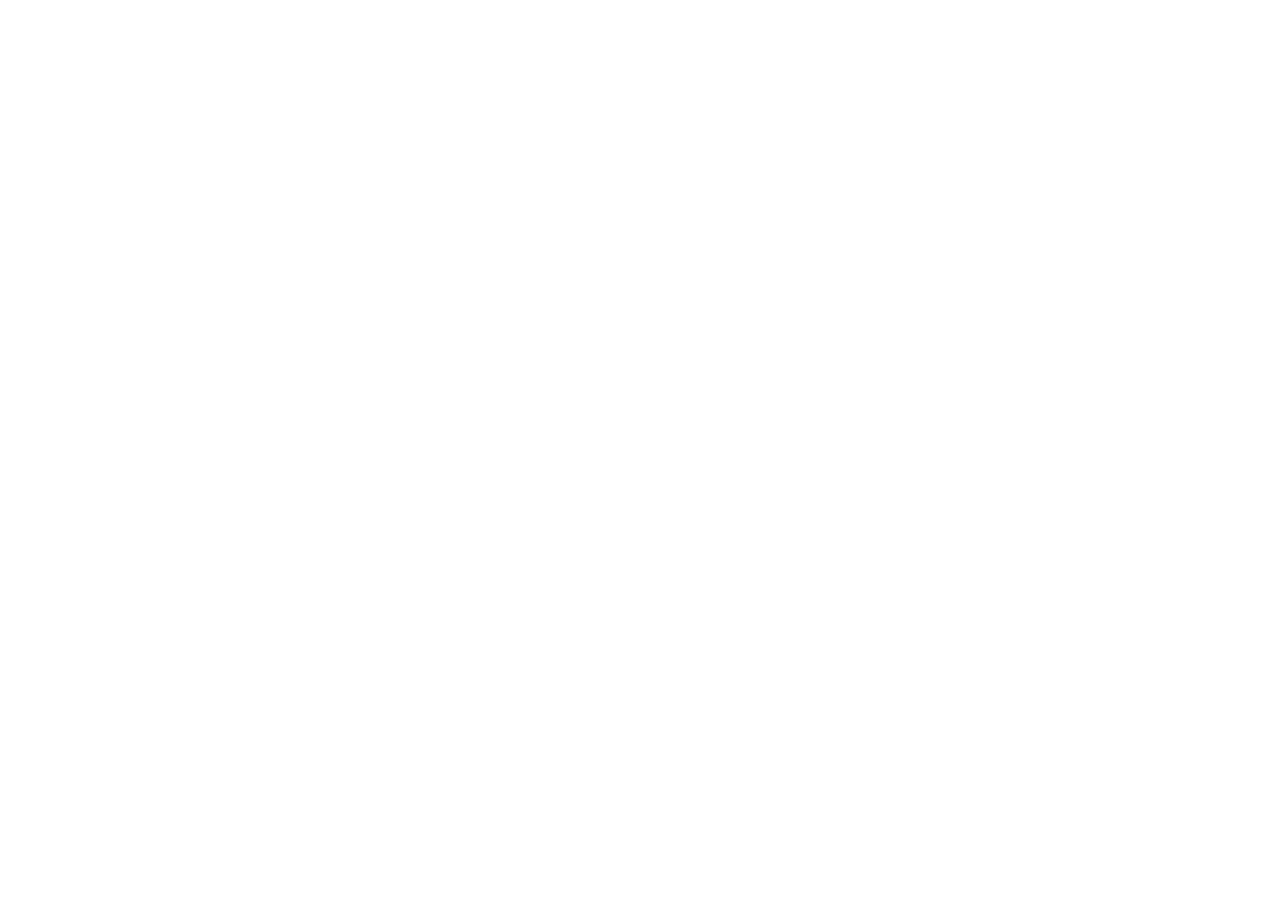
==== login.html @ 21c4ca24 "init project" ====
<!DOCTYPE html>
<html lang="en">

<head>
    <meta charset="UTF-8">
    <meta name="viewport" content="width=device-width, initial-scale=1.0">
    <title>Document</title>
</head>

<body>

</body>

</html>
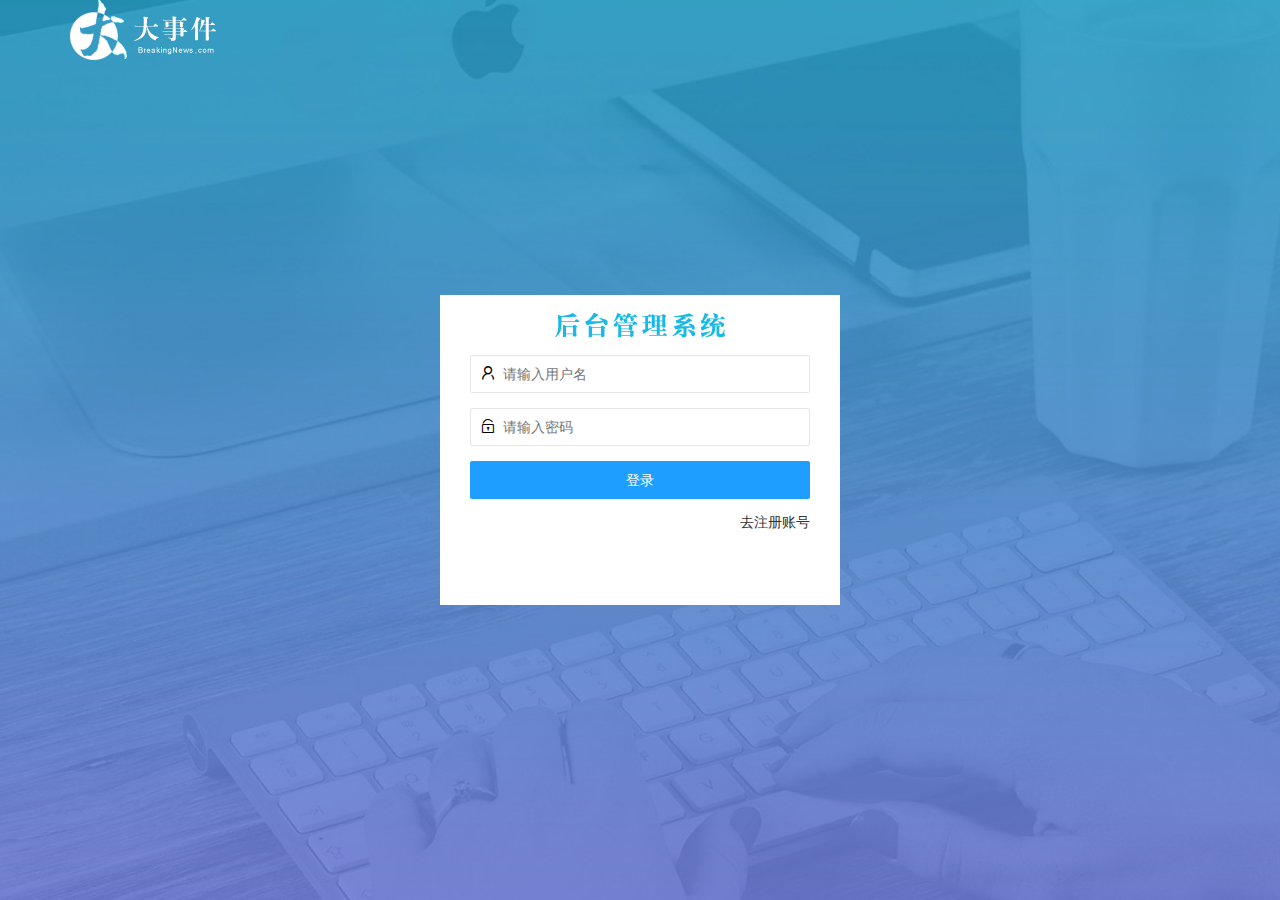
==== commit 200d7639: "提交了login" ====
--- a/login.html
+++ b/login.html
@@ -4,11 +4,120 @@
 <head>
     <meta charset="UTF-8">
     <meta name="viewport" content="width=device-width, initial-scale=1.0">
-    <title>Document</title>
+    <title>Y_大事件_登录/注册</title>
+    <!-- 引入LayUi样式 -->
+    <link rel="stylesheet" href="/assets/lib/layui/css/layui.css">
+    <!-- 引入自己的样式表 -->
+    <link rel="stylesheet" href="/assets/css/login.css" />
 </head>
 
 <body>
+    <!-- 头部的logo区域 -->
+    <div class="layui-main">
+        <img src="/assets/images/logo.png" alt="">
+    </div>
+    <!-- 登录注册区域 -->
+    <div class="loginAndRegBox">
+        <div class="title_box"></div>
+        <!-- 登录的div -->
+        <div class="login_box">
+            <!-- 登录的表单 -->
+            <form class="layui-form" id="form_login">
 
+                <!-- 用户名 -->
+
+                <div class="layui-form-item">
+                    <i class="layui-icon layui-icon-username"></i>
+                    <input type="text" name="username" required lay-verify="required" placeholder="请输入用户名"
+                        autocomplete="off" class="layui-input">
+                </div>
+
+                <!-- 密码 -->
+
+                <div class="layui-form-item">
+                    <i class="layui-icon layui-icon-password"></i>
+                    <input type="password" name="password" required lay-verify="required|pwd" placeholder="请输入密码"
+                        autocomplete="off" class="layui-input">
+                </div>
+
+                <!-- 登录按钮 -->
+
+                <div class="layui-form-item">
+                    <!-- 注意:表单提交按钮和普通按钮的区别,就是 lay-submit 属性 -->
+                    <button class="layui-btn layui-btn-fluid layui-btn-normal" lay-submit>登录</button>
+                </div>
+
+                <!-- 去注册 -->
+
+                <div class="layui-form-item links">
+                    <a href="javascript:;" id="link_reg">去注册账号</a>
+                </div>
+            </form>
+        </div>
+
+        <!-- 注册的div -->
+
+        <div class="reg_box">
+
+            <!-- 注册的表单 -->
+
+            <form class="layui-form" id="form_reg">
+
+                <!-- 用户名 -->
+
+                <div class="layui-form-item">
+                    <i class="layui-icon layui-icon-username"></i>
+                    <input type="text" name="username" required lay-verify="required" placeholder="请输入用户名"
+                        autocomplete="off" class="layui-input">
+                </div>
+
+                <!-- 密码 -->
+
+                <div class="layui-form-item">
+                    <i class="layui-icon layui-icon-password"></i>
+                    <input type="password" name="password" required lay-verify="required|pwd" placeholder="请输入密码"
+                        autocomplete="off" class="layui-input">
+                </div>
+
+                <!-- 密码确认 -->
+
+                <div class="layui-form-item">
+                    <i class="layui-icon layui-icon-password"></i>
+                    <input type="password" name="repassword" required lay-verify="required|pwd|repwd"
+                        placeholder="请输入确认密码" autocomplete="off" class="layui-input">
+                </div>
+
+                <!-- 登录按钮 -->
+
+                <div class="layui-form-item">
+                    <!-- 注意:表单提交按钮和普通按钮的区别,就是 lay-submit 属性 -->
+                    <button class="layui-btn layui-btn-fluid layui-btn-normal" lay-submit>注册</button>
+                </div>
+
+                <!-- 去注册 -->
+
+                <div class="layui-form-item links">
+                    <a href="javascript:;" id="link_login">去登录</a>
+                </div>
+            </form>
+        </div>
+    </div>
+
+    <!-- 导入LayUi 的JS文件 -->
+
+    <script src="/assets/lib/layui/layui.all.js"></script>
+
+    <!-- 导入JQuery -->
+
+    <script src="/assets/lib/jquery.js"></script>
+
+    <!-- 导入自己封装的baseAPI.js -->
+
+    <script src="/assets/js/baseAPI.js"></script>
+
+    <!-- 导入自己的js脚本 -->
+
+    <script src="/assets/js/login.js"></script>
 </body>
 
 </html>--- a/assets/lib/layui/css/layui.css
+++ b/assets/lib/layui/css/layui.css
@@ -0,0 +1,2 @@
+/** layui-v2.5.5 MIT License By https://www.layui.com */
+ .layui-inline,img{display:inline-block;vertical-align:middle}h1,h2,h3,h4,h5,h6{font-weight:400}.layui-edge,.layui-header,.layui-inline,.layui-main{position:relative}.layui-body,.layui-edge,.layui-elip{overflow:hidden}.layui-btn,.layui-edge,.layui-inline,img{vertical-align:middle}.layui-btn,.layui-disabled,.layui-icon,.layui-unselect{-moz-user-select:none;-webkit-user-select:none;-ms-user-select:none}.layui-elip,.layui-form-checkbox span,.layui-form-pane .layui-form-label{text-overflow:ellipsis;white-space:nowrap}.layui-breadcrumb,.layui-tree-btnGroup{visibility:hidden}blockquote,body,button,dd,div,dl,dt,form,h1,h2,h3,h4,h5,h6,input,li,ol,p,pre,td,textarea,th,ul{margin:0;padding:0;-webkit-tap-highlight-color:rgba(0,0,0,0)}a:active,a:hover{outline:0}img{border:none}li{list-style:none}table{border-collapse:collapse;border-spacing:0}h4,h5,h6{font-size:100%}button,input,optgroup,option,select,textarea{font-family:inherit;font-size:inherit;font-style:inherit;font-weight:inherit;outline:0}pre{white-space:pre-wrap;white-space:-moz-pre-wrap;white-space:-pre-wrap;white-space:-o-pre-wrap;word-wrap:break-word}body{line-height:24px;font:14px Helvetica Neue,Helvetica,PingFang SC,Tahoma,Arial,sans-serif}hr{height:1px;margin:10px 0;border:0;clear:both}a{color:#333;text-decoration:none}a:hover{color:#777}a cite{font-style:normal;*cursor:pointer}.layui-border-box,.layui-border-box *{box-sizing:border-box}.layui-box,.layui-box *{box-sizing:content-box}.layui-clear{clear:both;*zoom:1}.layui-clear:after{content:'\20';clear:both;*zoom:1;display:block;height:0}.layui-inline{*display:inline;*zoom:1}.layui-edge{display:inline-block;width:0;height:0;border-width:6px;border-style:dashed;border-color:transparent}.layui-edge-top{top:-4px;border-bottom-color:#999;border-bottom-style:solid}.layui-edge-right{border-left-color:#999;border-left-style:solid}.layui-edge-bottom{top:2px;border-top-color:#999;border-top-style:solid}.layui-edge-left{border-right-color:#999;border-right-style:solid}.layui-disabled,.layui-disabled:hover{color:#d2d2d2!important;cursor:not-allowed!important}.layui-circle{border-radius:100%}.layui-show{display:block!important}.layui-hide{display:none!important}@font-face{font-family:layui-icon;src:url(../font/iconfont.eot?v=250);src:url(../font/iconfont.eot?v=250#iefix) format('embedded-opentype'),url(../font/iconfont.woff2?v=250) format('woff2'),url(../font/iconfont.woff?v=250) format('woff'),url(../font/iconfont.ttf?v=250) format('truetype'),url(../font/iconfont.svg?v=250#layui-icon) format('svg')}.layui-icon{font-family:layui-icon!important;font-size:16px;font-style:normal;-webkit-font-smoothing:antialiased;-moz-osx-font-smoothing:grayscale}.layui-icon-reply-fill:before{content:"\e611"}.layui-icon-set-fill:before{content:"\e614"}.layui-icon-menu-fill:before{content:"\e60f"}.layui-icon-search:before{content:"\e615"}.layui-icon-share:before{content:"\e641"}.layui-icon-set-sm:before{content:"\e620"}.layui-icon-engine:before{content:"\e628"}.layui-icon-close:before{content:"\1006"}.layui-icon-close-fill:before{content:"\1007"}.layui-icon-chart-screen:before{content:"\e629"}.layui-icon-star:before{content:"\e600"}.layui-icon-circle-dot:before{content:"\e617"}.layui-icon-chat:before{content:"\e606"}.layui-icon-release:before{content:"\e609"}.layui-icon-list:before{content:"\e60a"}.layui-icon-chart:before{content:"\e62c"}.layui-icon-ok-circle:before{content:"\1005"}.layui-icon-layim-theme:before{content:"\e61b"}.layui-icon-table:before{content:"\e62d"}.layui-icon-right:before{content:"\e602"}.layui-icon-left:before{content:"\e603"}.layui-icon-cart-simple:before{content:"\e698"}.layui-icon-face-cry:before{content:"\e69c"}.layui-icon-face-smile:before{content:"\e6af"}.layui-icon-survey:before{content:"\e6b2"}.layui-icon-tree:before{content:"\e62e"}.layui-icon-upload-circle:before{content:"\e62f"}.layui-icon-add-circle:before{content:"\e61f"}.layui-icon-download-circle:before{content:"\e601"}.layui-icon-templeate-1:before{content:"\e630"}.layui-icon-util:before{content:"\e631"}.layui-icon-face-surprised:before{content:"\e664"}.layui-icon-edit:before{content:"\e642"}.layui-icon-speaker:before{content:"\e645"}.layui-icon-down:before{content:"\e61a"}.layui-icon-file:before{content:"\e621"}.layui-icon-layouts:before{content:"\e632"}.layui-icon-rate-half:before{content:"\e6c9"}.layui-icon-add-circle-fine:before{content:"\e608"}.layui-icon-prev-circle:before{content:"\e633"}.layui-icon-read:before{content:"\e705"}.layui-icon-404:before{content:"\e61c"}.layui-icon-carousel:before{content:"\e634"}.layui-icon-help:before{content:"\e607"}.layui-icon-code-circle:before{content:"\e635"}.layui-icon-water:before{content:"\e636"}.layui-icon-username:before{content:"\e66f"}.layui-icon-find-fill:before{content:"\e670"}.layui-icon-about:before{content:"\e60b"}.layui-icon-location:before{content:"\e715"}.layui-icon-up:before{content:"\e619"}.layui-icon-pause:before{content:"\e651"}.layui-icon-date:before{content:"\e637"}.layui-icon-layim-uploadfile:before{content:"\e61d"}.layui-icon-delete:before{content:"\e640"}.layui-icon-play:before{content:"\e652"}.layui-icon-top:before{content:"\e604"}.layui-icon-friends:before{content:"\e612"}.layui-icon-refresh-3:before{content:"\e9aa"}.layui-icon-ok:before{content:"\e605"}.layui-icon-layer:before{content:"\e638"}.layui-icon-face-smile-fine:before{content:"\e60c"}.layui-icon-dollar:before{content:"\e659"}.layui-icon-group:before{content:"\e613"}.layui-icon-layim-download:before{content:"\e61e"}.layui-icon-picture-fine:before{content:"\e60d"}.layui-icon-link:before{content:"\e64c"}.layui-icon-diamond:before{content:"\e735"}.layui-icon-log:before{content:"\e60e"}.layui-icon-rate-solid:before{content:"\e67a"}.layui-icon-fonts-del:before{content:"\e64f"}.layui-icon-unlink:before{content:"\e64d"}.layui-icon-fonts-clear:before{content:"\e639"}.layui-icon-triangle-r:before{content:"\e623"}.layui-icon-circle:before{content:"\e63f"}.layui-icon-radio:before{content:"\e643"}.layui-icon-align-center:before{content:"\e647"}.layui-icon-align-right:before{content:"\e648"}.layui-icon-align-left:before{content:"\e649"}.layui-icon-loading-1:before{content:"\e63e"}.layui-icon-return:before{content:"\e65c"}.layui-icon-fonts-strong:before{content:"\e62b"}.layui-icon-upload:before{content:"\e67c"}.layui-icon-dialogue:before{content:"\e63a"}.layui-icon-video:before{content:"\e6ed"}.layui-icon-headset:before{content:"\e6fc"}.layui-icon-cellphone-fine:before{content:"\e63b"}.layui-icon-add-1:before{content:"\e654"}.layui-icon-face-smile-b:before{content:"\e650"}.layui-icon-fonts-html:before{content:"\e64b"}.layui-icon-form:before{content:"\e63c"}.layui-icon-cart:before{content:"\e657"}.layui-icon-camera-fill:before{content:"\e65d"}.layui-icon-tabs:before{content:"\e62a"}.layui-icon-fonts-code:before{content:"\e64e"}.layui-icon-fire:before{content:"\e756"}.layui-icon-set:before{content:"\e716"}.layui-icon-fonts-u:before{content:"\e646"}.layui-icon-triangle-d:before{content:"\e625"}.layui-icon-tips:before{content:"\e702"}.layui-icon-picture:before{content:"\e64a"}.layui-icon-more-vertical:before{content:"\e671"}.layui-icon-flag:before{content:"\e66c"}.layui-icon-loading:before{content:"\e63d"}.layui-icon-fonts-i:before{content:"\e644"}.layui-icon-refresh-1:before{content:"\e666"}.layui-icon-rmb:before{content:"\e65e"}.layui-icon-home:before{content:"\e68e"}.layui-icon-user:before{content:"\e770"}.layui-icon-notice:before{content:"\e667"}.layui-icon-login-weibo:before{content:"\e675"}.layui-icon-voice:before{content:"\e688"}.layui-icon-upload-drag:before{content:"\e681"}.layui-icon-login-qq:before{content:"\e676"}.layui-icon-snowflake:before{content:"\e6b1"}.layui-icon-file-b:before{content:"\e655"}.layui-icon-template:before{content:"\e663"}.layui-icon-auz:before{content:"\e672"}.layui-icon-console:before{content:"\e665"}.layui-icon-app:before{content:"\e653"}.layui-icon-prev:before{content:"\e65a"}.layui-icon-website:before{content:"\e7ae"}.layui-icon-next:before{content:"\e65b"}.layui-icon-component:before{content:"\e857"}.layui-icon-more:before{content:"\e65f"}.layui-icon-login-wechat:before{content:"\e677"}.layui-icon-shrink-right:before{content:"\e668"}.layui-icon-spread-left:before{content:"\e66b"}.layui-icon-camera:before{content:"\e660"}.layui-icon-note:before{content:"\e66e"}.layui-icon-refresh:before{content:"\e669"}.layui-icon-female:before{content:"\e661"}.layui-icon-male:before{content:"\e662"}.layui-icon-password:before{content:"\e673"}.layui-icon-senior:before{content:"\e674"}.layui-icon-theme:before{content:"\e66a"}.layui-icon-tread:before{content:"\e6c5"}.layui-icon-praise:before{content:"\e6c6"}.layui-icon-star-fill:before{content:"\e658"}.layui-icon-rate:before{content:"\e67b"}.layui-icon-template-1:before{content:"\e656"}.layui-icon-vercode:before{content:"\e679"}.layui-icon-cellphone:before{content:"\e678"}.layui-icon-screen-full:before{content:"\e622"}.layui-icon-screen-restore:before{content:"\e758"}.layui-icon-cols:before{content:"\e610"}.layui-icon-export:before{content:"\e67d"}.layui-icon-print:before{content:"\e66d"}.layui-icon-slider:before{content:"\e714"}.layui-icon-addition:before{content:"\e624"}.layui-icon-subtraction:before{content:"\e67e"}.layui-icon-service:before{content:"\e626"}.layui-icon-transfer:before{content:"\e691"}.layui-main{width:1140px;margin:0 auto}.layui-header{z-index:1000;height:60px}.layui-header a:hover{transition:all .5s;-webkit-transition:all .5s}.layui-side{position:fixed;left:0;top:0;bottom:0;z-index:999;width:200px;overflow-x:hidden}.layui-side-scroll{position:relative;width:220px;height:100%;overflow-x:hidden}.layui-body{position:absolute;left:200px;right:0;top:0;bottom:0;z-index:998;width:auto;overflow-y:auto;box-sizing:border-box}.layui-layout-body{overflow:hidden}.layui-layout-admin .layui-header{background-color:#23262E}.layui-layout-admin .layui-side{top:60px;width:200px;overflow-x:hidden}.layui-layout-admin .layui-body{position:fixed;top:60px;bottom:44px}.layui-layout-admin .layui-main{width:auto;margin:0 15px}.layui-layout-admin .layui-footer{position:fixed;left:200px;right:0;bottom:0;height:44px;line-height:44px;padding:0 15px;background-color:#eee}.layui-layout-admin .layui-logo{position:absolute;left:0;top:0;width:200px;height:100%;line-height:60px;text-align:center;color:#009688;font-size:16px}.layui-layout-admin .layui-header .layui-nav{background:0 0}.layui-layout-left{position:absolute!important;left:200px;top:0}.layui-layout-right{position:absolute!important;right:0;top:0}.layui-container{position:relative;margin:0 auto;padding:0 15px;box-sizing:border-box}.layui-fluid{position:relative;margin:0 auto;padding:0 15px}.layui-row:after,.layui-row:before{content:'';display:block;clear:both}.layui-col-lg1,.layui-col-lg10,.layui-col-lg11,.layui-col-lg12,.layui-col-lg2,.layui-col-lg3,.layui-col-lg4,.layui-col-lg5,.layui-col-lg6,.layui-col-lg7,.layui-col-lg8,.layui-col-lg9,.layui-col-md1,.layui-col-md10,.layui-col-md11,.layui-col-md12,.layui-col-md2,.layui-col-md3,.layui-col-md4,.layui-col-md5,.layui-col-md6,.layui-col-md7,.layui-col-md8,.layui-col-md9,.layui-col-sm1,.layui-col-sm10,.layui-col-sm11,.layui-col-sm12,.layui-col-sm2,.layui-col-sm3,.layui-col-sm4,.layui-col-sm5,.layui-col-sm6,.layui-col-sm7,.layui-col-sm8,.layui-col-sm9,.layui-col-xs1,.layui-col-xs10,.layui-col-xs11,.layui-col-xs12,.layui-col-xs2,.layui-col-xs3,.layui-col-xs4,.layui-col-xs5,.layui-col-xs6,.layui-col-xs7,.layui-col-xs8,.layui-col-xs9{position:relative;display:block;box-sizing:border-box}.layui-col-xs1,.layui-col-xs10,.layui-col-xs11,.layui-col-xs12,.layui-col-xs2,.layui-col-xs3,.layui-col-xs4,.layui-col-xs5,.layui-col-xs6,.layui-col-xs7,.layui-col-xs8,.layui-col-xs9{float:left}.layui-col-xs1{width:8.33333333%}.layui-col-xs2{width:16.66666667%}.layui-col-xs3{width:25%}.layui-col-xs4{width:33.33333333%}.layui-col-xs5{width:41.66666667%}.layui-col-xs6{width:50%}.layui-col-xs7{width:58.33333333%}.layui-col-xs8{width:66.66666667%}.layui-col-xs9{width:75%}.layui-col-xs10{width:83.33333333%}.layui-col-xs11{width:91.66666667%}.layui-col-xs12{width:100%}.layui-col-xs-offset1{margin-left:8.33333333%}.layui-col-xs-offset2{margin-left:16.66666667%}.layui-col-xs-offset3{margin-left:25%}.layui-col-xs-offset4{margin-left:33.33333333%}.layui-col-xs-offset5{margin-left:41.66666667%}.layui-col-xs-offset6{margin-left:50%}.layui-col-xs-offset7{margin-left:58.33333333%}.layui-col-xs-offset8{margin-left:66.66666667%}.layui-col-xs-offset9{margin-left:75%}.layui-col-xs-offset10{margin-left:83.33333333%}.layui-col-xs-offset11{margin-left:91.66666667%}.layui-col-xs-offset12{margin-left:100%}@media screen and (max-width:768px){.layui-hide-xs{display:none!important}.layui-show-xs-block{display:block!important}.layui-show-xs-inline{display:inline!important}.layui-show-xs-inline-block{display:inline-block!important}}@media screen and (min-width:768px){.layui-container{width:750px}.layui-hide-sm{display:none!important}.layui-show-sm-block{display:block!important}.layui-show-sm-inline{display:inline!important}.layui-show-sm-inline-block{display:inline-block!important}.layui-col-sm1,.layui-col-sm10,.layui-col-sm11,.layui-col-sm12,.layui-col-sm2,.layui-col-sm3,.layui-col-sm4,.layui-col-sm5,.layui-col-sm6,.layui-col-sm7,.layui-col-sm8,.layui-col-sm9{float:left}.layui-col-sm1{width:8.33333333%}.layui-col-sm2{width:16.66666667%}.layui-col-sm3{width:25%}.layui-col-sm4{width:33.33333333%}.layui-col-sm5{width:41.66666667%}.layui-col-sm6{width:50%}.layui-col-sm7{width:58.33333333%}.layui-col-sm8{width:66.66666667%}.layui-col-sm9{width:75%}.layui-col-sm10{width:83.33333333%}.layui-col-sm11{width:91.66666667%}.layui-col-sm12{width:100%}.layui-col-sm-offset1{margin-left:8.33333333%}.layui-col-sm-offset2{margin-left:16.66666667%}.layui-col-sm-offset3{margin-left:25%}.layui-col-sm-offset4{margin-left:33.33333333%}.layui-col-sm-offset5{margin-left:41.66666667%}.layui-col-sm-offset6{margin-left:50%}.layui-col-sm-offset7{margin-left:58.33333333%}.layui-col-sm-offset8{margin-left:66.66666667%}.layui-col-sm-offset9{margin-left:75%}.layui-col-sm-offset10{margin-left:83.33333333%}.layui-col-sm-offset11{margin-left:91.66666667%}.layui-col-sm-offset12{margin-left:100%}}@media screen and (min-width:992px){.layui-container{width:970px}.layui-hide-md{display:none!important}.layui-show-md-block{display:block!important}.layui-show-md-inline{display:inline!important}.layui-show-md-inline-block{display:inline-block!important}.layui-col-md1,.layui-col-md10,.layui-col-md11,.layui-col-md12,.layui-col-md2,.layui-col-md3,.layui-col-md4,.layui-col-md5,.layui-col-md6,.layui-col-md7,.layui-col-md8,.layui-col-md9{float:left}.layui-col-md1{width:8.33333333%}.layui-col-md2{width:16.66666667%}.layui-col-md3{width:25%}.layui-col-md4{width:33.33333333%}.layui-col-md5{width:41.66666667%}.layui-col-md6{width:50%}.layui-col-md7{width:58.33333333%}.layui-col-md8{width:66.66666667%}.layui-col-md9{width:75%}.layui-col-md10{width:83.33333333%}.layui-col-md11{width:91.66666667%}.layui-col-md12{width:100%}.layui-col-md-offset1{margin-left:8.33333333%}.layui-col-md-offset2{margin-left:16.66666667%}.layui-col-md-offset3{margin-left:25%}.layui-col-md-offset4{margin-left:33.33333333%}.layui-col-md-offset5{margin-left:41.66666667%}.layui-col-md-offset6{margin-left:50%}.layui-col-md-offset7{margin-left:58.33333333%}.layui-col-md-offset8{margin-left:66.66666667%}.layui-col-md-offset9{margin-left:75%}.layui-col-md-offset10{margin-left:83.33333333%}.layui-col-md-offset11{margin-left:91.66666667%}.layui-col-md-offset12{margin-left:100%}}@media screen and (min-width:1200px){.layui-container{width:1170px}.layui-hide-lg{display:none!important}.layui-show-lg-block{display:block!important}.layui-show-lg-inline{display:inline!important}.layui-show-lg-inline-block{display:inline-block!important}.layui-col-lg1,.layui-col-lg10,.layui-col-lg11,.layui-col-lg12,.layui-col-lg2,.layui-col-lg3,.layui-col-lg4,.layui-col-lg5,.layui-col-lg6,.layui-col-lg7,.layui-col-lg8,.layui-col-lg9{float:left}.layui-col-lg1{width:8.33333333%}.layui-col-lg2{width:16.66666667%}.layui-col-lg3{width:25%}.layui-col-lg4{width:33.33333333%}.layui-col-lg5{width:41.66666667%}.layui-col-lg6{width:50%}.layui-col-lg7{width:58.33333333%}.layui-col-lg8{width:66.66666667%}.layui-col-lg9{width:75%}.layui-col-lg10{width:83.33333333%}.layui-col-lg11{width:91.66666667%}.layui-col-lg12{width:100%}.layui-col-lg-offset1{margin-left:8.33333333%}.layui-col-lg-offset2{margin-left:16.66666667%}.layui-col-lg-offset3{margin-left:25%}.layui-col-lg-offset4{margin-left:33.33333333%}.layui-col-lg-offset5{margin-left:41.66666667%}.layui-col-lg-offset6{margin-left:50%}.layui-col-lg-offset7{margin-left:58.33333333%}.layui-col-lg-offset8{margin-left:66.66666667%}.layui-col-lg-offset9{margin-left:75%}.layui-col-lg-offset10{margin-left:83.33333333%}.layui-col-lg-offset11{margin-left:91.66666667%}.layui-col-lg-offset12{margin-left:100%}}.layui-col-space1{margin:-.5px}.layui-col-space1>*{padding:.5px}.layui-col-space3{margin:-1.5px}.layui-col-space3>*{padding:1.5px}.layui-col-space5{margin:-2.5px}.layui-col-space5>*{padding:2.5px}.layui-col-space8{margin:-3.5px}.layui-col-space8>*{padding:3.5px}.layui-col-space10{margin:-5px}.layui-col-space10>*{padding:5px}.layui-col-space12{margin:-6px}.layui-col-space12>*{padding:6px}.layui-col-space15{margin:-7.5px}.layui-col-space15>*{padding:7.5px}.layui-col-space18{margin:-9px}.layui-col-space18>*{padding:9px}.layui-col-space20{margin:-10px}.layui-col-space20>*{padding:10px}.layui-col-space22{margin:-11px}.layui-col-space22>*{padding:11px}.layui-col-space25{margin:-12.5px}.layui-col-space25>*{padding:12.5px}.layui-col-space30{margin:-15px}.layui-col-space30>*{padding:15px}.layui-btn,.layui-input,.layui-select,.layui-textarea,.layui-upload-button{outline:0;-webkit-appearance:none;transition:all .3s;-webkit-transition:all .3s;box-sizing:border-box}.layui-elem-quote{margin-bottom:10px;padding:15px;line-height:22px;border-left:5px solid #009688;border-radius:0 2px 2px 0;background-color:#f2f2f2}.layui-quote-nm{border-style:solid;border-width:1px 1px 1px 5px;background:0 0}.layui-elem-field{margin-bottom:10px;padding:0;border-width:1px;border-style:solid}.layui-elem-field legend{margin-left:20px;padding:0 10px;font-size:20px;font-weight:300}.layui-field-title{margin:10px 0 20px;border-width:1px 0 0}.layui-field-box{padding:10px 15px}.layui-field-title .layui-field-box{padding:10px 0}.layui-progress{position:relative;height:6px;border-radius:20px;background-color:#e2e2e2}.layui-progress-bar{position:absolute;left:0;top:0;width:0;max-width:100%;height:6px;border-radius:20px;text-align:right;background-color:#5FB878;transition:all .3s;-webkit-transition:all .3s}.layui-progress-big,.layui-progress-big .layui-progress-bar{height:18px;line-height:18px}.layui-progress-text{position:relative;top:-20px;line-height:18px;font-size:12px;color:#666}.layui-progress-big .layui-progress-text{position:static;padding:0 10px;color:#fff}.layui-collapse{border-width:1px;border-style:solid;border-radius:2px}.layui-colla-content,.layui-colla-item{border-top-width:1px;border-top-style:solid}.layui-colla-item:first-child{border-top:none}.layui-colla-title{position:relative;height:42px;line-height:42px;padding:0 15px 0 35px;color:#333;background-color:#f2f2f2;cursor:pointer;font-size:14px;overflow:hidden}.layui-colla-content{display:none;padding:10px 15px;line-height:22px;color:#666}.layui-colla-icon{position:absolute;left:15px;top:0;font-size:14px}.layui-card{margin-bottom:15px;border-radius:2px;background-color:#fff;box-shadow:0 1px 2px 0 rgba(0,0,0,.05)}.layui-card:last-child{margin-bottom:0}.layui-card-header{position:relative;height:42px;line-height:42px;padding:0 15px;border-bottom:1px solid #f6f6f6;color:#333;border-radius:2px 2px 0 0;font-size:14px}.layui-bg-black,.layui-bg-blue,.layui-bg-cyan,.layui-bg-green,.layui-bg-orange,.layui-bg-red{color:#fff!important}.layui-card-body{position:relative;padding:10px 15px;line-height:24px}.layui-card-body[pad15]{padding:15px}.layui-card-body[pad20]{padding:20px}.layui-card-body .layui-table{margin:5px 0}.layui-card .layui-tab{margin:0}.layui-panel-window{position:relative;padding:15px;border-radius:0;border-top:5px solid #E6E6E6;background-color:#fff}.layui-auxiliar-moving{position:fixed;left:0;right:0;top:0;bottom:0;width:100%;height:100%;background:0 0;z-index:9999999999}.layui-form-label,.layui-form-mid,.layui-form-select,.layui-input-block,.layui-input-inline,.layui-textarea{position:relative}.layui-bg-red{background-color:#FF5722!important}.layui-bg-orange{background-color:#FFB800!important}.layui-bg-green{background-color:#009688!important}.layui-bg-cyan{background-color:#2F4056!important}.layui-bg-blue{background-color:#1E9FFF!important}.layui-bg-black{background-color:#393D49!important}.layui-bg-gray{background-color:#eee!important;color:#666!important}.layui-badge-rim,.layui-colla-content,.layui-colla-item,.layui-collapse,.layui-elem-field,.layui-form-pane .layui-form-item[pane],.layui-form-pane .layui-form-label,.layui-input,.layui-layedit,.layui-layedit-tool,.layui-quote-nm,.layui-select,.layui-tab-bar,.layui-tab-card,.layui-tab-title,.layui-tab-title .layui-this:after,.layui-textarea{border-color:#e6e6e6}.layui-timeline-item:before,hr{background-color:#e6e6e6}.layui-text{line-height:22px;font-size:14px;color:#666}.layui-text h1,.layui-text h2,.layui-text h3{font-weight:500;color:#333}.layui-text h1{font-size:30px}.layui-text h2{font-size:24px}.layui-text h3{font-size:18px}.layui-text a:not(.layui-btn){color:#01AAED}.layui-text a:not(.layui-btn):hover{text-decoration:underline}.layui-text ul{padding:5px 0 5px 15px}.layui-text ul li{margin-top:5px;list-style-type:disc}.layui-text em,.layui-word-aux{color:#999!important;padding:0 5px!important}.layui-btn{display:inline-block;height:38px;line-height:38px;padding:0 18px;background-color:#009688;color:#fff;white-space:nowrap;text-align:center;font-size:14px;border:none;border-radius:2px;cursor:pointer}.layui-btn:hover{opacity:.8;filter:alpha(opacity=80);color:#fff}.layui-btn:active{opacity:1;filter:alpha(opacity=100)}.layui-btn+.layui-btn{margin-left:10px}.layui-btn-container{font-size:0}.layui-btn-container .layui-btn{margin-right:10px;margin-bottom:10px}.layui-btn-container .layui-btn+.layui-btn{margin-left:0}.layui-table .layui-btn-container .layui-btn{margin-bottom:9px}.layui-btn-radius{border-radius:100px}.layui-btn .layui-icon{margin-right:3px;font-size:18px;vertical-align:bottom;vertical-align:middle\9}.layui-btn-primary{border:1px solid #C9C9C9;background-color:#fff;color:#555}.layui-btn-primary:hover{border-color:#009688;color:#333}.layui-btn-normal{background-color:#1E9FFF}.layui-btn-warm{background-color:#FFB800}.layui-btn-danger{background-color:#FF5722}.layui-btn-checked{background-color:#5FB878}.layui-btn-disabled,.layui-btn-disabled:active,.layui-btn-disabled:hover{border:1px solid #e6e6e6;background-color:#FBFBFB;color:#C9C9C9;cursor:not-allowed;opacity:1}.layui-btn-lg{height:44px;line-height:44px;padding:0 25px;font-size:16px}.layui-btn-sm{height:30px;line-height:30px;padding:0 10px;font-size:12px}.layui-btn-sm i{font-size:16px!important}.layui-btn-xs{height:22px;line-height:22px;padding:0 5px;font-size:12px}.layui-btn-xs i{font-size:14px!important}.layui-btn-group{display:inline-block;vertical-align:middle;font-size:0}.layui-btn-group .layui-btn{margin-left:0!important;margin-right:0!important;border-left:1px solid rgba(255,255,255,.5);border-radius:0}.layui-btn-group .layui-btn-primary{border-left:none}.layui-btn-group .layui-btn-primary:hover{border-color:#C9C9C9;color:#009688}.layui-btn-group .layui-btn:first-child{border-left:none;border-radius:2px 0 0 2px}.layui-btn-group .layui-btn-primary:first-child{border-left:1px solid #c9c9c9}.layui-btn-group .layui-btn:last-child{border-radius:0 2px 2px 0}.layui-btn-group .layui-btn+.layui-btn{margin-left:0}.layui-btn-group+.layui-btn-group{margin-left:10px}.layui-btn-fluid{width:100%}.layui-input,.layui-select,.layui-textarea{height:38px;line-height:1.3;line-height:38px\9;border-width:1px;border-style:solid;background-color:#fff;border-radius:2px}.layui-input::-webkit-input-placeholder,.layui-select::-webkit-input-placeholder,.layui-textarea::-webkit-input-placeholder{line-height:1.3}.layui-input,.layui-textarea{display:block;width:100%;padding-left:10px}.layui-input:hover,.layui-textarea:hover{border-color:#D2D2D2!important}.layui-input:focus,.layui-textarea:focus{border-color:#C9C9C9!important}.layui-textarea{min-height:100px;height:auto;line-height:20px;padding:6px 10px;resize:vertical}.layui-select{padding:0 10px}.layui-form input[type=checkbox],.layui-form input[type=radio],.layui-form select{display:none}.layui-form [lay-ignore]{display:initial}.layui-form-item{margin-bottom:15px;clear:both;*zoom:1}.layui-form-item:after{content:'\20';clear:both;*zoom:1;display:block;height:0}.layui-form-label{float:left;display:block;padding:9px 15px;width:80px;font-weight:400;line-height:20px;text-align:right}.layui-form-label-col{display:block;float:none;padding:9px 0;line-height:20px;text-align:left}.layui-form-item .layui-inline{margin-bottom:5px;margin-right:10px}.layui-input-block{margin-left:110px;min-height:36px}.layui-input-inline{display:inline-block;vertical-align:middle}.layui-form-item .layui-input-inline{float:left;width:190px;margin-right:10px}.layui-form-text .layui-input-inline{width:auto}.layui-form-mid{float:left;display:block;padding:9px 0!important;line-height:20px;margin-right:10px}.layui-form-danger+.layui-form-select .layui-input,.layui-form-danger:focus{border-color:#FF5722!important}.layui-form-select .layui-input{padding-right:30px;cursor:pointer}.layui-form-select .layui-edge{position:absolute;right:10px;top:50%;margin-top:-3px;cursor:pointer;border-width:6px;border-top-color:#c2c2c2;border-top-style:solid;transition:all .3s;-webkit-transition:all .3s}.layui-form-select dl{display:none;position:absolute;left:0;top:42px;padding:5px 0;z-index:899;min-width:100%;border:1px solid #d2d2d2;max-height:300px;overflow-y:auto;background-color:#fff;border-radius:2px;box-shadow:0 2px 4px rgba(0,0,0,.12);box-sizing:border-box}.layui-form-select dl dd,.layui-form-select dl dt{padding:0 10px;line-height:36px;white-space:nowrap;overflow:hidden;text-overflow:ellipsis}.layui-form-select dl dt{font-size:12px;color:#999}.layui-form-select dl dd{cursor:pointer}.layui-form-select dl dd:hover{background-color:#f2f2f2;-webkit-transition:.5s all;transition:.5s all}.layui-form-select .layui-select-group dd{padding-left:20px}.layui-form-select dl dd.layui-select-tips{padding-left:10px!important;color:#999}.layui-form-select dl dd.layui-this{background-color:#5FB878;color:#fff}.layui-form-checkbox,.layui-form-select dl dd.layui-disabled{background-color:#fff}.layui-form-selected dl{display:block}.layui-form-checkbox,.layui-form-checkbox *,.layui-form-switch{display:inline-block;vertical-align:middle}.layui-form-selected .layui-edge{margin-top:-9px;-webkit-transform:rotate(180deg);transform:rotate(180deg);margin-top:-3px\9}:root .layui-form-selected .layui-edge{margin-top:-9px\0/IE9}.layui-form-selectup dl{top:auto;bottom:42px}.layui-select-none{margin:5px 0;text-align:center;color:#999}.layui-select-disabled .layui-disabled{border-color:#eee!important}.layui-select-disabled .layui-edge{border-top-color:#d2d2d2}.layui-form-checkbox{position:relative;height:30px;line-height:30px;margin-right:10px;padding-right:30px;cursor:pointer;font-size:0;-webkit-transition:.1s linear;transition:.1s linear;box-sizing:border-box}.layui-form-checkbox span{padding:0 10px;height:100%;font-size:14px;border-radius:2px 0 0 2px;background-color:#d2d2d2;color:#fff;overflow:hidden}.layui-form-checkbox:hover span{background-color:#c2c2c2}.layui-form-checkbox i{position:absolute;right:0;top:0;width:30px;height:28px;border:1px solid #d2d2d2;border-left:none;border-radius:0 2px 2px 0;color:#fff;font-size:20px;text-align:center}.layui-form-checkbox:hover i{border-color:#c2c2c2;color:#c2c2c2}.layui-form-checked,.layui-form-checked:hover{border-color:#5FB878}.layui-form-checked span,.layui-form-checked:hover span{background-color:#5FB878}.layui-form-checked i,.layui-form-checked:hover i{color:#5FB878}.layui-form-item .layui-form-checkbox{margin-top:4px}.layui-form-checkbox[lay-skin=primary]{height:auto!important;line-height:normal!important;min-width:18px;min-height:18px;border:none!important;margin-right:0;padding-left:28px;padding-right:0;background:0 0}.layui-form-checkbox[lay-skin=primary] span{padding-left:0;padding-right:15px;line-height:18px;background:0 0;color:#666}.layui-form-checkbox[lay-skin=primary] i{right:auto;left:0;width:16px;height:16px;line-height:16px;border:1px solid #d2d2d2;font-size:12px;border-radius:2px;background-color:#fff;-webkit-transition:.1s linear;transition:.1s linear}.layui-form-checkbox[lay-skin=primary]:hover i{border-color:#5FB878;color:#fff}.layui-form-checked[lay-skin=primary] i{border-color:#5FB878!important;background-color:#5FB878;color:#fff}.layui-checkbox-disbaled[lay-skin=primary] span{background:0 0!important;color:#c2c2c2}.layui-checkbox-disbaled[lay-skin=primary]:hover i{border-color:#d2d2d2}.layui-form-item .layui-form-checkbox[lay-skin=primary]{margin-top:10px}.layui-form-switch{position:relative;height:22px;line-height:22px;min-width:35px;padding:0 5px;margin-top:8px;border:1px solid #d2d2d2;border-radius:20px;cursor:pointer;background-color:#fff;-webkit-transition:.1s linear;transition:.1s linear}.layui-form-switch i{position:absolute;left:5px;top:3px;width:16px;height:16px;border-radius:20px;background-color:#d2d2d2;-webkit-transition:.1s linear;transition:.1s linear}.layui-form-switch em{position:relative;top:0;width:25px;margin-left:21px;padding:0!important;text-align:center!important;color:#999!important;font-style:normal!important;font-size:12px}.layui-form-onswitch{border-color:#5FB878;background-color:#5FB878}.layui-checkbox-disbaled,.layui-checkbox-disbaled i{border-color:#e2e2e2!important}.layui-form-onswitch i{left:100%;margin-left:-21px;background-color:#fff}.layui-form-onswitch em{margin-left:5px;margin-right:21px;color:#fff!important}.layui-checkbox-disbaled span{background-color:#e2e2e2!important}.layui-checkbox-disbaled:hover i{color:#fff!important}[lay-radio]{display:none}.layui-form-radio,.layui-form-radio *{display:inline-block;vertical-align:middle}.layui-form-radio{line-height:28px;margin:6px 10px 0 0;padding-right:10px;cursor:pointer;font-size:0}.layui-form-radio *{font-size:14px}.layui-form-radio>i{margin-right:8px;font-size:22px;color:#c2c2c2}.layui-form-radio>i:hover,.layui-form-radioed>i{color:#5FB878}.layui-radio-disbaled>i{color:#e2e2e2!important}.layui-form-pane .layui-form-label{width:110px;padding:8px 15px;height:38px;line-height:20px;border-width:1px;border-style:solid;border-radius:2px 0 0 2px;text-align:center;background-color:#FBFBFB;overflow:hidden;box-sizing:border-box}.layui-form-pane .layui-input-inline{margin-left:-1px}.layui-form-pane .layui-input-block{margin-left:110px;left:-1px}.layui-form-pane .layui-input{border-radius:0 2px 2px 0}.layui-form-pane .layui-form-text .layui-form-label{float:none;width:100%;border-radius:2px;box-sizing:border-box;text-align:left}.layui-form-pane .layui-form-text .layui-input-inline{display:block;margin:0;top:-1px;clear:both}.layui-form-pane .layui-form-text .layui-input-block{margin:0;left:0;top:-1px}.layui-form-pane .layui-form-text .layui-textarea{min-height:100px;border-radius:0 0 2px 2px}.layui-form-pane .layui-form-checkbox{margin:4px 0 4px 10px}.layui-form-pane .layui-form-radio,.layui-form-pane .layui-form-switch{margin-top:6px;margin-left:10px}.layui-form-pane .layui-form-item[pane]{position:relative;border-width:1px;border-style:solid}.layui-form-pane .layui-form-item[pane] .layui-form-label{position:absolute;left:0;top:0;height:100%;border-width:0 1px 0 0}.layui-form-pane .layui-form-item[pane] .layui-input-inline{margin-left:110px}@media screen and (max-width:450px){.layui-form-item .layui-form-label{text-overflow:ellipsis;overflow:hidden;white-space:nowrap}.layui-form-item .layui-inline{display:block;margin-right:0;margin-bottom:20px;clear:both}.layui-form-item .layui-inline:after{content:'\20';clear:both;display:block;height:0}.layui-form-item .layui-input-inline{display:block;float:none;left:-3px;width:auto;margin:0 0 10px 112px}.layui-form-item .layui-input-inline+.layui-form-mid{margin-left:110px;top:-5px;padding:0}.layui-form-item .layui-form-checkbox{margin-right:5px;margin-bottom:5px}}.layui-layedit{border-width:1px;border-style:solid;border-radius:2px}.layui-layedit-tool{padding:3px 5px;border-bottom-width:1px;border-bottom-style:solid;font-size:0}.layedit-tool-fixed{position:fixed;top:0;border-top:1px solid #e2e2e2}.layui-layedit-tool .layedit-tool-mid,.layui-layedit-tool .layui-icon{display:inline-block;vertical-align:middle;text-align:center;font-size:14px}.layui-layedit-tool .layui-icon{position:relative;width:32px;height:30px;line-height:30px;margin:3px 5px;color:#777;cursor:pointer;border-radius:2px}.layui-layedit-tool .layui-icon:hover{color:#393D49}.layui-layedit-tool .layui-icon:active{color:#000}.layui-layedit-tool .layedit-tool-active{background-color:#e2e2e2;color:#000}.layui-layedit-tool .layui-disabled,.layui-layedit-tool .layui-disabled:hover{color:#d2d2d2;cursor:not-allowed}.layui-layedit-tool .layedit-tool-mid{width:1px;height:18px;margin:0 10px;background-color:#d2d2d2}.layedit-tool-html{width:50px!important;font-size:30px!important}.layedit-tool-b,.layedit-tool-code,.layedit-tool-help{font-size:16px!important}.layedit-tool-d,.layedit-tool-face,.layedit-tool-image,.layedit-tool-unlink{font-size:18px!important}.layedit-tool-image input{position:absolute;font-size:0;left:0;top:0;width:100%;height:100%;opacity:.01;filter:Alpha(opacity=1);cursor:pointer}.layui-layedit-iframe iframe{display:block;width:100%}#LAY_layedit_code{overflow:hidden}.layui-laypage{display:inline-block;*display:inline;*zoom:1;vertical-align:middle;margin:10px 0;font-size:0}.layui-laypage>a:first-child,.layui-laypage>a:first-child em{border-radius:2px 0 0 2px}.layui-laypage>a:last-child,.layui-laypage>a:last-child em{border-radius:0 2px 2px 0}.layui-laypage>:first-child{margin-left:0!important}.layui-laypage>:last-child{margin-right:0!important}.layui-laypage a,.layui-laypage button,.layui-laypage input,.layui-laypage select,.layui-laypage span{border:1px solid #e2e2e2}.layui-laypage a,.layui-laypage span{display:inline-block;*display:inline;*zoom:1;vertical-align:middle;padding:0 15px;height:28px;line-height:28px;margin:0 -1px 5px 0;background-color:#fff;color:#333;font-size:12px}.layui-flow-more a *,.layui-laypage input,.layui-table-view select[lay-ignore]{display:inline-block}.layui-laypage a:hover{color:#009688}.layui-laypage em{font-style:normal}.layui-laypage .layui-laypage-spr{color:#999;font-weight:700}.layui-laypage a{text-decoration:none}.layui-laypage .layui-laypage-curr{position:relative}.layui-laypage .layui-laypage-curr em{position:relative;color:#fff}.layui-laypage .layui-laypage-curr .layui-laypage-em{position:absolute;left:-1px;top:-1px;padding:1px;width:100%;height:100%;background-color:#009688}.layui-laypage-em{border-radius:2px}.layui-laypage-next em,.layui-laypage-prev em{font-family:Sim sun;font-size:16px}.layui-laypage .layui-laypage-count,.layui-laypage .layui-laypage-limits,.layui-laypage .layui-laypage-refresh,.layui-laypage .layui-laypage-skip{margin-left:10px;margin-right:10px;padding:0;border:none}.layui-laypage .layui-laypage-limits,.layui-laypage .layui-laypage-refresh{vertical-align:top}.layui-laypage .layui-laypage-refresh i{font-size:18px;cursor:pointer}.layui-laypage select{height:22px;padding:3px;border-radius:2px;cursor:pointer}.layui-laypage .layui-laypage-skip{height:30px;line-height:30px;color:#999}.layui-laypage button,.layui-laypage input{height:30px;line-height:30px;border-radius:2px;vertical-align:top;background-color:#fff;box-sizing:border-box}.layui-laypage input{width:40px;margin:0 10px;padding:0 3px;text-align:center}.layui-laypage input:focus,.layui-laypage select:focus{border-color:#009688!important}.layui-laypage button{margin-left:10px;padding:0 10px;cursor:pointer}.layui-table,.layui-table-view{margin:10px 0}.layui-flow-more{margin:10px 0;text-align:center;color:#999;font-size:14px}.layui-flow-more a{height:32px;line-height:32px}.layui-flow-more a *{vertical-align:top}.layui-flow-more a cite{padding:0 20px;border-radius:3px;background-color:#eee;color:#333;font-style:normal}.layui-flow-more a cite:hover{opacity:.8}.layui-flow-more a i{font-size:30px;color:#737383}.layui-table{width:100%;background-color:#fff;color:#666}.layui-table tr{transition:all .3s;-webkit-transition:all .3s}.layui-table th{text-align:left;font-weight:400}.layui-table tbody tr:hover,.layui-table thead tr,.layui-table-click,.layui-table-header,.layui-table-hover,.layui-table-mend,.layui-table-patch,.layui-table-tool,.layui-table-total,.layui-table-total tr,.layui-table[lay-even] tr:nth-child(even){background-color:#f2f2f2}.layui-table td,.layui-table th,.layui-table-col-set,.layui-table-fixed-r,.layui-table-grid-down,.layui-table-header,.layui-table-page,.layui-table-tips-main,.layui-table-tool,.layui-table-total,.layui-table-view,.layui-table[lay-skin=line],.layui-table[lay-skin=row]{border-width:1px;border-style:solid;border-color:#e6e6e6}.layui-table td,.layui-table th{position:relative;padding:9px 15px;min-height:20px;line-height:20px;font-size:14px}.layui-table[lay-skin=line] td,.layui-table[lay-skin=line] th{border-width:0 0 1px}.layui-table[lay-skin=row] td,.layui-table[lay-skin=row] th{border-width:0 1px 0 0}.layui-table[lay-skin=nob] td,.layui-table[lay-skin=nob] th{border:none}.layui-table img{max-width:100px}.layui-table[lay-size=lg] td,.layui-table[lay-size=lg] th{padding:15px 30px}.layui-table-view .layui-table[lay-size=lg] .layui-table-cell{height:40px;line-height:40px}.layui-table[lay-size=sm] td,.layui-table[lay-size=sm] th{font-size:12px;padding:5px 10px}.layui-table-view .layui-table[lay-size=sm] .layui-table-cell{height:20px;line-height:20px}.layui-table[lay-data]{display:none}.layui-table-box{position:relative;overflow:hidden}.layui-table-view .layui-table{position:relative;width:auto;margin:0}.layui-table-view .layui-table[lay-skin=line]{border-width:0 1px 0 0}.layui-table-view .layui-table[lay-skin=row]{border-width:0 0 1px}.layui-table-view .layui-table td,.layui-table-view .layui-table th{padding:5px 0;border-top:none;border-left:none}.layui-table-view .layui-table th.layui-unselect .layui-table-cell span{cursor:pointer}.layui-table-view .layui-table td{cursor:default}.layui-table-view .layui-table td[data-edit=text]{cursor:text}.layui-table-view .layui-form-checkbox[lay-skin=primary] i{width:18px;height:18px}.layui-table-view .layui-form-radio{line-height:0;padding:0}.layui-table-view .layui-form-radio>i{margin:0;font-size:20px}.layui-table-init{position:absolute;left:0;top:0;width:100%;height:100%;text-align:center;z-index:110}.layui-table-init .layui-icon{position:absolute;left:50%;top:50%;margin:-15px 0 0 -15px;font-size:30px;color:#c2c2c2}.layui-table-header{border-width:0 0 1px;overflow:hidden}.layui-table-header .layui-table{margin-bottom:-1px}.layui-table-tool .layui-inline[lay-event]{position:relative;width:26px;height:26px;padding:5px;line-height:16px;margin-right:10px;text-align:center;color:#333;border:1px solid #ccc;cursor:pointer;-webkit-transition:.5s all;transition:.5s all}.layui-table-tool .layui-inline[lay-event]:hover{border:1px solid #999}.layui-table-tool-temp{padding-right:120px}.layui-table-tool-self{position:absolute;right:17px;top:10px}.layui-table-tool .layui-table-tool-self .layui-inline[lay-event]{margin:0 0 0 10px}.layui-table-tool-panel{position:absolute;top:29px;left:-1px;padding:5px 0;min-width:150px;min-height:40px;border:1px solid #d2d2d2;text-align:left;overflow-y:auto;background-color:#fff;box-shadow:0 2px 4px rgba(0,0,0,.12)}.layui-table-cell,.layui-table-tool-panel li{overflow:hidden;text-overflow:ellipsis;white-space:nowrap}.layui-table-tool-panel li{padding:0 10px;line-height:30px;-webkit-transition:.5s all;transition:.5s all}.layui-table-tool-panel li .layui-form-checkbox[lay-skin=primary]{width:100%;padding-left:28px}.layui-table-tool-panel li:hover{background-color:#f2f2f2}.layui-table-tool-panel li .layui-form-checkbox[lay-skin=primary] i{position:absolute;left:0;top:0}.layui-table-tool-panel li .layui-form-checkbox[lay-skin=primary] span{padding:0}.layui-table-tool .layui-table-tool-self .layui-table-tool-panel{left:auto;right:-1px}.layui-table-col-set{position:absolute;right:0;top:0;width:20px;height:100%;border-width:0 0 0 1px;background-color:#fff}.layui-table-sort{width:10px;height:20px;margin-left:5px;cursor:pointer!important}.layui-table-sort .layui-edge{position:absolute;left:5px;border-width:5px}.layui-table-sort .layui-table-sort-asc{top:3px;border-top:none;border-bottom-style:solid;border-bottom-color:#b2b2b2}.layui-table-sort .layui-table-sort-asc:hover{border-bottom-color:#666}.layui-table-sort .layui-table-sort-desc{bottom:5px;border-bottom:none;border-top-style:solid;border-top-color:#b2b2b2}.layui-table-sort .layui-table-sort-desc:hover{border-top-color:#666}.layui-table-sort[lay-sort=asc] .layui-table-sort-asc{border-bottom-color:#000}.layui-table-sort[lay-sort=desc] .layui-table-sort-desc{border-top-color:#000}.layui-table-cell{height:28px;line-height:28px;padding:0 15px;position:relative;box-sizing:border-box}.layui-table-cell .layui-form-checkbox[lay-skin=primary]{top:-1px;padding:0}.layui-table-cell .layui-table-link{color:#01AAED}.laytable-cell-checkbox,.laytable-cell-numbers,.laytable-cell-radio,.laytable-cell-space{padding:0;text-align:center}.layui-table-body{position:relative;overflow:auto;margin-right:-1px;margin-bottom:-1px}.layui-table-body .layui-none{line-height:26px;padding:15px;text-align:center;color:#999}.layui-table-fixed{position:absolute;left:0;top:0;z-index:101}.layui-table-fixed .layui-table-body{overflow:hidden}.layui-table-fixed-l{box-shadow:0 -1px 8px rgba(0,0,0,.08)}.layui-table-fixed-r{left:auto;right:-1px;border-width:0 0 0 1px;box-shadow:-1px 0 8px rgba(0,0,0,.08)}.layui-table-fixed-r .layui-table-header{position:relative;overflow:visible}.layui-table-mend{position:absolute;right:-49px;top:0;height:100%;width:50px}.layui-table-tool{position:relative;z-index:890;width:100%;min-height:50px;line-height:30px;padding:10px 15px;border-width:0 0 1px}.layui-table-tool .layui-btn-container{margin-bottom:-10px}.layui-table-page,.layui-table-total{border-width:1px 0 0;margin-bottom:-1px;overflow:hidden}.layui-table-page{position:relative;width:100%;padding:7px 7px 0;height:41px;font-size:12px;white-space:nowrap}.layui-table-page>div{height:26px}.layui-table-page .layui-laypage{margin:0}.layui-table-page .layui-laypage a,.layui-table-page .layui-laypage span{height:26px;line-height:26px;margin-bottom:10px;border:none;background:0 0}.layui-table-page .layui-laypage a,.layui-table-page .layui-laypage span.layui-laypage-curr{padding:0 12px}.layui-table-page .layui-laypage span{margin-left:0;padding:0}.layui-table-page .layui-laypage .layui-laypage-prev{margin-left:-7px!important}.layui-table-page .layui-laypage .layui-laypage-curr .layui-laypage-em{left:0;top:0;padding:0}.layui-table-page .layui-laypage button,.layui-table-page .layui-laypage input{height:26px;line-height:26px}.layui-table-page .layui-laypage input{width:40px}.layui-table-page .layui-laypage button{padding:0 10px}.layui-table-page select{height:18px}.layui-table-patch .layui-table-cell{padding:0;width:30px}.layui-table-edit{position:absolute;left:0;top:0;width:100%;height:100%;padding:0 14px 1px;border-radius:0;box-shadow:1px 1px 20px rgba(0,0,0,.15)}.layui-table-edit:focus{border-color:#5FB878!important}select.layui-table-edit{padding:0 0 0 10px;border-color:#C9C9C9}.layui-table-view .layui-form-checkbox,.layui-table-view .layui-form-radio,.layui-table-view .layui-form-switch{top:0;margin:0;box-sizing:content-box}.layui-table-view .layui-form-checkbox{top:-1px;height:26px;line-height:26px}.layui-table-view .layui-form-checkbox i{height:26px}.layui-table-grid .layui-table-cell{overflow:visible}.layui-table-grid-down{position:absolute;top:0;right:0;width:26px;height:100%;padding:5px 0;border-width:0 0 0 1px;text-align:center;background-color:#fff;color:#999;cursor:pointer}.layui-table-grid-down .layui-icon{position:absolute;top:50%;left:50%;margin:-8px 0 0 -8px}.layui-table-grid-down:hover{background-color:#fbfbfb}body .layui-table-tips .layui-layer-content{background:0 0;padding:0;box-shadow:0 1px 6px rgba(0,0,0,.12)}.layui-table-tips-main{margin:-44px 0 0 -1px;max-height:150px;padding:8px 15px;font-size:14px;overflow-y:scroll;background-color:#fff;color:#666}.layui-table-tips-c{position:absolute;right:-3px;top:-13px;width:20px;height:20px;padding:3px;cursor:pointer;background-color:#666;border-radius:50%;color:#fff}.layui-table-tips-c:hover{background-color:#777}.layui-table-tips-c:before{position:relative;right:-2px}.layui-upload-file{display:none!important;opacity:.01;filter:Alpha(opacity=1)}.layui-upload-drag,.layui-upload-form,.layui-upload-wrap{display:inline-block}.layui-upload-list{margin:10px 0}.layui-upload-choose{padding:0 10px;color:#999}.layui-upload-drag{position:relative;padding:30px;border:1px dashed #e2e2e2;background-color:#fff;text-align:center;cursor:pointer;color:#999}.layui-upload-drag .layui-icon{font-size:50px;color:#009688}.layui-upload-drag[lay-over]{border-color:#009688}.layui-upload-iframe{position:absolute;width:0;height:0;border:0;visibility:hidden}.layui-upload-wrap{position:relative;vertical-align:middle}.layui-upload-wrap .layui-upload-file{display:block!important;position:absolute;left:0;top:0;z-index:10;font-size:100px;width:100%;height:100%;opacity:.01;filter:Alpha(opacity=1);cursor:pointer}.layui-transfer-active,.layui-transfer-box{display:inline-block;vertical-align:middle}.layui-transfer-box,.layui-transfer-header,.layui-transfer-search{border-width:0;border-style:solid;border-color:#e6e6e6}.layui-transfer-box{position:relative;border-width:1px;width:200px;height:360px;border-radius:2px;background-color:#fff}.layui-transfer-box .layui-form-checkbox{width:100%;margin:0!important}.layui-transfer-header{height:38px;line-height:38px;padding:0 10px;border-bottom-width:1px}.layui-transfer-search{position:relative;padding:10px;border-bottom-width:1px}.layui-transfer-search .layui-input{height:32px;padding-left:30px;font-size:12px}.layui-transfer-search .layui-icon-search{position:absolute;left:20px;top:50%;margin-top:-8px;color:#666}.layui-transfer-active{margin:0 15px}.layui-transfer-active .layui-btn{display:block;margin:0;padding:0 15px;background-color:#5FB878;border-color:#5FB878;color:#fff}.layui-transfer-active .layui-btn-disabled{background-color:#FBFBFB;border-color:#e6e6e6;color:#C9C9C9}.layui-transfer-active .layui-btn:first-child{margin-bottom:15px}.layui-transfer-active .layui-btn .layui-icon{margin:0;font-size:14px!important}.layui-transfer-data{padding:5px 0;overflow:auto}.layui-transfer-data li{height:32px;line-height:32px;padding:0 10px}.layui-transfer-data li:hover{background-color:#f2f2f2;transition:.5s all}.layui-transfer-data .layui-none{padding:15px 10px;text-align:center;color:#999}.layui-nav{position:relative;padding:0 20px;background-color:#393D49;color:#fff;border-radius:2px;font-size:0;box-sizing:border-box}.layui-nav *{font-size:14px}.layui-nav .layui-nav-item{position:relative;display:inline-block;*display:inline;*zoom:1;vertical-align:middle;line-height:60px}.layui-nav .layui-nav-item a{display:block;padding:0 20px;color:#fff;color:rgba(255,255,255,.7);transition:all .3s;-webkit-transition:all .3s}.layui-nav .layui-this:after,.layui-nav-bar,.layui-nav-tree .layui-nav-itemed:after{position:absolute;left:0;top:0;width:0;height:5px;background-color:#5FB878;transition:all .2s;-webkit-transition:all .2s}.layui-nav-bar{z-index:1000}.layui-nav .layui-nav-item a:hover,.layui-nav .layui-this a{color:#fff}.layui-nav .layui-this:after{content:'';top:auto;bottom:0;width:100%}.layui-nav-img{width:30px;height:30px;margin-right:10px;border-radius:50%}.layui-nav .layui-nav-more{content:'';width:0;height:0;border-style:solid dashed dashed;border-color:#fff transparent transparent;overflow:hidden;cursor:pointer;transition:all .2s;-webkit-transition:all .2s;position:absolute;top:50%;right:3px;margin-top:-3px;border-width:6px;border-top-color:rgba(255,255,255,.7)}.layui-nav .layui-nav-mored,.layui-nav-itemed>a .layui-nav-more{margin-top:-9px;border-style:dashed dashed solid;border-color:transparent transparent #fff}.layui-nav-child{display:none;position:absolute;left:0;top:65px;min-width:100%;line-height:36px;padding:5px 0;box-shadow:0 2px 4px rgba(0,0,0,.12);border:1px solid #d2d2d2;background-color:#fff;z-index:100;border-radius:2px;white-space:nowrap}.layui-nav .layui-nav-child a{color:#333}.layui-nav .layui-nav-child a:hover{background-color:#f2f2f2;color:#000}.layui-nav-child dd{position:relative}.layui-nav .layui-nav-child dd.layui-this a,.layui-nav-child dd.layui-this{background-color:#5FB878;color:#fff}.layui-nav-child dd.layui-this:after{display:none}.layui-nav-tree{width:200px;padding:0}.layui-nav-tree .layui-nav-item{display:block;width:100%;line-height:45px}.layui-nav-tree .layui-nav-item a{position:relative;height:45px;line-height:45px;text-overflow:ellipsis;overflow:hidden;white-space:nowrap}.layui-nav-tree .layui-nav-item a:hover{background-color:#4E5465}.layui-nav-tree .layui-nav-bar{width:5px;height:0;background-color:#009688}.layui-nav-tree .layui-nav-child dd.layui-this,.layui-nav-tree .layui-nav-child dd.layui-this a,.layui-nav-tree .layui-this,.layui-nav-tree .layui-this>a,.layui-nav-tree .layui-this>a:hover{background-color:#009688;color:#fff}.layui-nav-tree .layui-this:after{display:none}.layui-nav-itemed>a,.layui-nav-tree .layui-nav-title a,.layui-nav-tree .layui-nav-title a:hover{color:#fff!important}.layui-nav-tree .layui-nav-child{position:relative;z-index:0;top:0;border:none;box-shadow:none}.layui-nav-tree .layui-nav-child a{height:40px;line-height:40px;color:#fff;color:rgba(255,255,255,.7)}.layui-nav-tree .layui-nav-child,.layui-nav-tree .layui-nav-child a:hover{background:0 0;color:#fff}.layui-nav-tree .layui-nav-more{right:10px}.layui-nav-itemed>.layui-nav-child{display:block;padding:0;background-color:rgba(0,0,0,.3)!important}.layui-nav-itemed>.layui-nav-child>.layui-this>.layui-nav-child{display:block}.layui-nav-side{position:fixed;top:0;bottom:0;left:0;overflow-x:hidden;z-index:999}.layui-bg-blue .layui-nav-bar,.layui-bg-blue .layui-nav-itemed:after,.layui-bg-blue .layui-this:after{background-color:#93D1FF}.layui-bg-blue .layui-nav-child dd.layui-this{background-color:#1E9FFF}.layui-bg-blue .layui-nav-itemed>a,.layui-nav-tree.layui-bg-blue .layui-nav-title a,.layui-nav-tree.layui-bg-blue .layui-nav-title a:hover{background-color:#007DDB!important}.layui-breadcrumb{font-size:0}.layui-breadcrumb>*{font-size:14px}.layui-breadcrumb a{color:#999!important}.layui-breadcrumb a:hover{color:#5FB878!important}.layui-breadcrumb a cite{color:#666;font-style:normal}.layui-breadcrumb span[lay-separator]{margin:0 10px;color:#999}.layui-tab{margin:10px 0;text-align:left!important}.layui-tab[overflow]>.layui-tab-title{overflow:hidden}.layui-tab-title{position:relative;left:0;height:40px;white-space:nowrap;font-size:0;border-bottom-width:1px;border-bottom-style:solid;transition:all .2s;-webkit-transition:all .2s}.layui-tab-title li{display:inline-block;*display:inline;*zoom:1;vertical-align:middle;font-size:14px;transition:all .2s;-webkit-transition:all .2s;position:relative;line-height:40px;min-width:65px;padding:0 15px;text-align:center;cursor:pointer}.layui-tab-title li a{display:block}.layui-tab-title .layui-this{color:#000}.layui-tab-title .layui-this:after{position:absolute;left:0;top:0;content:'';width:100%;height:41px;border-width:1px;border-style:solid;border-bottom-color:#fff;border-radius:2px 2px 0 0;box-sizing:border-box;pointer-events:none}.layui-tab-bar{position:absolute;right:0;top:0;z-index:10;width:30px;height:39px;line-height:39px;border-width:1px;border-style:solid;border-radius:2px;text-align:center;background-color:#fff;cursor:pointer}.layui-tab-bar .layui-icon{position:relative;display:inline-block;top:3px;transition:all .3s;-webkit-transition:all .3s}.layui-tab-item{display:none}.layui-tab-more{padding-right:30px;height:auto!important;white-space:normal!important}.layui-tab-more li.layui-this:after{border-bottom-color:#e2e2e2;border-radius:2px}.layui-tab-more .layui-tab-bar .layui-icon{top:-2px;top:3px\9;-webkit-transform:rotate(180deg);transform:rotate(180deg)}:root .layui-tab-more .layui-tab-bar .layui-icon{top:-2px\0/IE9}.layui-tab-content{padding:10px}.layui-tab-title li .layui-tab-close{position:relative;display:inline-block;width:18px;height:18px;line-height:20px;margin-left:8px;top:1px;text-align:center;font-size:14px;color:#c2c2c2;transition:all .2s;-webkit-transition:all .2s}.layui-tab-title li .layui-tab-close:hover{border-radius:2px;background-color:#FF5722;color:#fff}.layui-tab-brief>.layui-tab-title .layui-this{color:#009688}.layui-tab-brief>.layui-tab-more li.layui-this:after,.layui-tab-brief>.layui-tab-title .layui-this:after{border:none;border-radius:0;border-bottom:2px solid #5FB878}.layui-tab-brief[overflow]>.layui-tab-title .layui-this:after{top:-1px}.layui-tab-card{border-width:1px;border-style:solid;border-radius:2px;box-shadow:0 2px 5px 0 rgba(0,0,0,.1)}.layui-tab-card>.layui-tab-title{background-color:#f2f2f2}.layui-tab-card>.layui-tab-title li{margin-right:-1px;margin-left:-1px}.layui-tab-card>.layui-tab-title .layui-this{background-color:#fff}.layui-tab-card>.layui-tab-title .layui-this:after{border-top:none;border-width:1px;border-bottom-color:#fff}.layui-tab-card>.layui-tab-title .layui-tab-bar{height:40px;line-height:40px;border-radius:0;border-top:none;border-right:none}.layui-tab-card>.layui-tab-more .layui-this{background:0 0;color:#5FB878}.layui-tab-card>.layui-tab-more .layui-this:after{border:none}.layui-timeline{padding-left:5px}.layui-timeline-item{position:relative;padding-bottom:20px}.layui-timeline-axis{position:absolute;left:-5px;top:0;z-index:10;width:20px;height:20px;line-height:20px;background-color:#fff;color:#5FB878;border-radius:50%;text-align:center;cursor:pointer}.layui-timeline-axis:hover{color:#FF5722}.layui-timeline-item:before{content:'';position:absolute;left:5px;top:0;z-index:0;width:1px;height:100%}.layui-timeline-item:last-child:before{display:none}.layui-timeline-item:first-child:before{display:block}.layui-timeline-content{padding-left:25px}.layui-timeline-title{position:relative;margin-bottom:10px}.layui-badge,.layui-badge-dot,.layui-badge-rim{position:relative;display:inline-block;padding:0 6px;font-size:12px;text-align:center;background-color:#FF5722;color:#fff;border-radius:2px}.layui-badge{height:18px;line-height:18px}.layui-badge-dot{width:8px;height:8px;padding:0;border-radius:50%}.layui-badge-rim{height:18px;line-height:18px;border-width:1px;border-style:solid;background-color:#fff;color:#666}.layui-btn .layui-badge,.layui-btn .layui-badge-dot{margin-left:5px}.layui-nav .layui-badge,.layui-nav .layui-badge-dot{position:absolute;top:50%;margin:-8px 6px 0}.layui-tab-title .layui-badge,.layui-tab-title .layui-badge-dot{left:5px;top:-2px}.layui-carousel{position:relative;left:0;top:0;background-color:#f8f8f8}.layui-carousel>[carousel-item]{position:relative;width:100%;height:100%;overflow:hidden}.layui-carousel>[carousel-item]:before{position:absolute;content:'\e63d';left:50%;top:50%;width:100px;line-height:20px;margin:-10px 0 0 -50px;text-align:center;color:#c2c2c2;font-family:layui-icon!important;font-size:30px;font-style:normal;-webkit-font-smoothing:antialiased;-moz-osx-font-smoothing:grayscale}.layui-carousel>[carousel-item]>*{display:none;position:absolute;left:0;top:0;width:100%;height:100%;background-color:#f8f8f8;transition-duration:.3s;-webkit-transition-duration:.3s}.layui-carousel-updown>*{-webkit-transition:.3s ease-in-out up;transition:.3s ease-in-out up}.layui-carousel-arrow{display:none\9;opacity:0;position:absolute;left:10px;top:50%;margin-top:-18px;width:36px;height:36px;line-height:36px;text-align:center;font-size:20px;border:0;border-radius:50%;background-color:rgba(0,0,0,.2);color:#fff;-webkit-transition-duration:.3s;transition-duration:.3s;cursor:pointer}.layui-carousel-arrow[lay-type=add]{left:auto!important;right:10px}.layui-carousel:hover .layui-carousel-arrow[lay-type=add],.layui-carousel[lay-arrow=always] .layui-carousel-arrow[lay-type=add]{right:20px}.layui-carousel[lay-arrow=always] .layui-carousel-arrow{opacity:1;left:20px}.layui-carousel[lay-arrow=none] .layui-carousel-arrow{display:none}.layui-carousel-arrow:hover,.layui-carousel-ind ul:hover{background-color:rgba(0,0,0,.35)}.layui-carousel:hover .layui-carousel-arrow{display:block\9;opacity:1;left:20px}.layui-carousel-ind{position:relative;top:-35px;width:100%;line-height:0!important;text-align:center;font-size:0}.layui-carousel[lay-indicator=outside]{margin-bottom:30px}.layui-carousel[lay-indicator=outside] .layui-carousel-ind{top:10px}.layui-carousel[lay-indicator=outside] .layui-carousel-ind ul{background-color:rgba(0,0,0,.5)}.layui-carousel[lay-indicator=none] .layui-carousel-ind{display:none}.layui-carousel-ind ul{display:inline-block;padding:5px;background-color:rgba(0,0,0,.2);border-radius:10px;-webkit-transition-duration:.3s;transition-duration:.3s}.layui-carousel-ind li{display:inline-block;width:10px;height:10px;margin:0 3px;font-size:14px;background-color:#e2e2e2;background-color:rgba(255,255,255,.5);border-radius:50%;cursor:pointer;-webkit-transition-duration:.3s;transition-duration:.3s}.layui-carousel-ind li:hover{background-color:rgba(255,255,255,.7)}.layui-carousel-ind li.layui-this{background-color:#fff}.layui-carousel>[carousel-item]>.layui-carousel-next,.layui-carousel>[carousel-item]>.layui-carousel-prev,.layui-carousel>[carousel-item]>.layui-this{display:block}.layui-carousel>[carousel-item]>.layui-this{left:0}.layui-carousel>[carousel-item]>.layui-carousel-prev{left:-100%}.layui-carousel>[carousel-item]>.layui-carousel-next{left:100%}.layui-carousel>[carousel-item]>.layui-carousel-next.layui-carousel-left,.layui-carousel>[carousel-item]>.layui-carousel-prev.layui-carousel-right{left:0}.layui-carousel>[carousel-item]>.layui-this.layui-carousel-left{left:-100%}.layui-carousel>[carousel-item]>.layui-this.layui-carousel-right{left:100%}.layui-carousel[lay-anim=updown] .layui-carousel-arrow{left:50%!important;top:20px;margin:0 0 0 -18px}.layui-carousel[lay-anim=updown]>[carousel-item]>*,.layui-carousel[lay-anim=fade]>[carousel-item]>*{left:0!important}.layui-carousel[lay-anim=updown] .layui-carousel-arrow[lay-type=add]{top:auto!important;bottom:20px}.layui-carousel[lay-anim=updown] .layui-carousel-ind{position:absolute;top:50%;right:20px;width:auto;height:auto}.layui-carousel[lay-anim=updown] .layui-carousel-ind ul{padding:3px 5px}.layui-carousel[lay-anim=updown] .layui-carousel-ind li{display:block;margin:6px 0}.layui-carousel[lay-anim=updown]>[carousel-item]>.layui-this{top:0}.layui-carousel[lay-anim=updown]>[carousel-item]>.layui-carousel-prev{top:-100%}.layui-carousel[lay-anim=updown]>[carousel-item]>.layui-carousel-next{top:100%}.layui-carousel[lay-anim=updown]>[carousel-item]>.layui-carousel-next.layui-carousel-left,.layui-carousel[lay-anim=updown]>[carousel-item]>.layui-carousel-prev.layui-carousel-right{top:0}.layui-carousel[lay-anim=updown]>[carousel-item]>.layui-this.layui-carousel-left{top:-100%}.layui-carousel[lay-anim=updown]>[carousel-item]>.layui-this.layui-carousel-right{top:100%}.layui-carousel[lay-anim=fade]>[carousel-item]>.layui-carousel-next,.layui-carousel[lay-anim=fade]>[carousel-item]>.layui-carousel-prev{opacity:0}.layui-carousel[lay-anim=fade]>[carousel-item]>.layui-carousel-next.layui-carousel-left,.layui-carousel[lay-anim=fade]>[carousel-item]>.layui-carousel-prev.layui-carousel-right{opacity:1}.layui-carousel[lay-anim=fade]>[carousel-item]>.layui-this.layui-carousel-left,.layui-carousel[lay-anim=fade]>[carousel-item]>.layui-this.layui-carousel-right{opacity:0}.layui-fixbar{position:fixed;right:15px;bottom:15px;z-index:999999}.layui-fixbar li{width:50px;height:50px;line-height:50px;margin-bottom:1px;text-align:center;cursor:pointer;font-size:30px;background-color:#9F9F9F;color:#fff;border-radius:2px;opacity:.95}.layui-fixbar li:hover{opacity:.85}.layui-fixbar li:active{opacity:1}.layui-fixbar .layui-fixbar-top{display:none;font-size:40px}body .layui-util-face{border:none;background:0 0}body .layui-util-face .layui-layer-content{padding:0;background-color:#fff;color:#666;box-shadow:none}.layui-util-face .layui-layer-TipsG{display:none}.layui-util-face ul{position:relative;width:372px;padding:10px;border:1px solid #D9D9D9;background-color:#fff;box-shadow:0 0 20px rgba(0,0,0,.2)}.layui-util-face ul li{cursor:pointer;float:left;border:1px solid #e8e8e8;height:22px;width:26px;overflow:hidden;margin:-1px 0 0 -1px;padding:4px 2px;text-align:center}.layui-util-face ul li:hover{position:relative;z-index:2;border:1px solid #eb7350;background:#fff9ec}.layui-code{position:relative;margin:10px 0;padding:15px;line-height:20px;border:1px solid #ddd;border-left-width:6px;background-color:#F2F2F2;color:#333;font-family:Courier New;font-size:12px}.layui-rate,.layui-rate *{display:inline-block;vertical-align:middle}.layui-rate{padding:10px 5px 10px 0;font-size:0}.layui-rate li i.layui-icon{font-size:20px;color:#FFB800;margin-right:5px;transition:all .3s;-webkit-transition:all .3s}.layui-rate li i:hover{cursor:pointer;transform:scale(1.12);-webkit-transform:scale(1.12)}.layui-rate[readonly] li i:hover{cursor:default;transform:scale(1)}.layui-colorpicker{width:26px;height:26px;border:1px solid #e6e6e6;padding:5px;border-radius:2px;line-height:24px;display:inline-block;cursor:pointer;transition:all .3s;-webkit-transition:all .3s}.layui-colorpicker:hover{border-color:#d2d2d2}.layui-colorpicker.layui-colorpicker-lg{width:34px;height:34px;line-height:32px}.layui-colorpicker.layui-colorpicker-sm{width:24px;height:24px;line-height:22px}.layui-colorpicker.layui-colorpicker-xs{width:22px;height:22px;line-height:20px}.layui-colorpicker-trigger-bgcolor{display:block;background:url([data-uri]);border-radius:2px}.layui-colorpicker-trigger-span{display:block;height:100%;box-sizing:border-box;border:1px solid rgba(0,0,0,.15);border-radius:2px;text-align:center}.layui-colorpicker-trigger-i{display:inline-block;color:#FFF;font-size:12px}.layui-colorpicker-trigger-i.layui-icon-close{color:#999}.layui-colorpicker-main{position:absolute;z-index:66666666;width:280px;padding:7px;background:#FFF;border:1px solid #d2d2d2;border-radius:2px;box-shadow:0 2px 4px rgba(0,0,0,.12)}.layui-colorpicker-main-wrapper{height:180px;position:relative}.layui-colorpicker-basis{width:260px;height:100%;position:relative}.layui-colorpicker-basis-white{width:100%;height:100%;position:absolute;top:0;left:0;background:linear-gradient(90deg,#FFF,hsla(0,0%,100%,0))}.layui-colorpicker-basis-black{width:100%;height:100%;position:absolute;top:0;left:0;background:linear-gradient(0deg,#000,transparent)}.layui-colorpicker-basis-cursor{width:10px;height:10px;border:1px solid #FFF;border-radius:50%;position:absolute;top:-3px;right:-3px;cursor:pointer}.layui-colorpicker-side{position:absolute;top:0;right:0;width:12px;height:100%;background:linear-gradient(red,#FF0,#0F0,#0FF,#00F,#F0F,red)}.layui-colorpicker-side-slider{width:100%;height:5px;box-shadow:0 0 1px #888;box-sizing:border-box;background:#FFF;border-radius:1px;border:1px solid #f0f0f0;cursor:pointer;position:absolute;left:0}.layui-colorpicker-main-alpha{display:none;height:12px;margin-top:7px;background:url([data-uri])}.layui-colorpicker-alpha-bgcolor{height:100%;position:relative}.layui-colorpicker-alpha-slider{width:5px;height:100%;box-shadow:0 0 1px #888;box-sizing:border-box;background:#FFF;border-radius:1px;border:1px solid #f0f0f0;cursor:pointer;position:absolute;top:0}.layui-colorpicker-main-pre{padding-top:7px;font-size:0}.layui-colorpicker-pre{width:20px;height:20px;border-radius:2px;display:inline-block;margin-left:6px;margin-bottom:7px;cursor:pointer}.layui-colorpicker-pre:nth-child(11n+1){margin-left:0}.layui-colorpicker-pre-isalpha{background:url([data-uri])}.layui-colorpicker-pre.layui-this{box-shadow:0 0 3px 2px rgba(0,0,0,.15)}.layui-colorpicker-pre>div{height:100%;border-radius:2px}.layui-colorpicker-main-input{text-align:right;padding-top:7px}.layui-colorpicker-main-input .layui-btn-container .layui-btn{margin:0 0 0 10px}.layui-colorpicker-main-input div.layui-inline{float:left;margin-right:10px;font-size:14px}.layui-colorpicker-main-input input.layui-input{width:150px;height:30px;color:#666}.layui-slider{height:4px;background:#e2e2e2;border-radius:3px;position:relative;cursor:pointer}.layui-slider-bar{border-radius:3px;position:absolute;height:100%}.layui-slider-step{position:absolute;top:0;width:4px;height:4px;border-radius:50%;background:#FFF;-webkit-transform:translateX(-50%);transform:translateX(-50%)}.layui-slider-wrap{width:36px;height:36px;position:absolute;top:-16px;-webkit-transform:translateX(-50%);transform:translateX(-50%);z-index:10;text-align:center}.layui-slider-wrap-btn{width:12px;height:12px;border-radius:50%;background:#FFF;display:inline-block;vertical-align:middle;cursor:pointer;transition:.3s}.layui-slider-wrap:after{content:"";height:100%;display:inline-block;vertical-align:middle}.layui-slider-wrap-btn.layui-slider-hover,.layui-slider-wrap-btn:hover{transform:scale(1.2)}.layui-slider-wrap-btn.layui-disabled:hover{transform:scale(1)!important}.layui-slider-tips{position:absolute;top:-42px;z-index:66666666;white-space:nowrap;display:none;-webkit-transform:translateX(-50%);transform:translateX(-50%);color:#FFF;background:#000;border-radius:3px;height:25px;line-height:25px;padding:0 10px}.layui-slider-tips:after{content:'';position:absolute;bottom:-12px;left:50%;margin-left:-6px;width:0;height:0;border-width:6px;border-style:solid;border-color:#000 transparent transparent}.layui-slider-input{width:70px;height:32px;border:1px solid #e6e6e6;border-radius:3px;font-size:16px;line-height:32px;position:absolute;right:0;top:-15px}.layui-slider-input-btn{display:none;position:absolute;top:0;right:0;width:20px;height:100%;border-left:1px solid #d2d2d2}.layui-slider-input-btn i{cursor:pointer;position:absolute;right:0;bottom:0;width:20px;height:50%;font-size:12px;line-height:16px;text-align:center;color:#999}.layui-slider-input-btn i:first-child{top:0;border-bottom:1px solid #d2d2d2}.layui-slider-input-txt{height:100%;font-size:14px}.layui-slider-input-txt input{height:100%;border:none}.layui-slider-input-btn i:hover{color:#009688}.layui-slider-vertical{width:4px;margin-left:34px}.layui-slider-vertical .layui-slider-bar{width:4px}.layui-slider-vertical .layui-slider-step{top:auto;left:0;-webkit-transform:translateY(50%);transform:translateY(50%)}.layui-slider-vertical .layui-slider-wrap{top:auto;left:-16px;-webkit-transform:translateY(50%);transform:translateY(50%)}.layui-slider-vertical .layui-slider-tips{top:auto;left:2px}@media \0screen{.layui-slider-wrap-btn{margin-left:-20px}.layui-slider-vertical .layui-slider-wrap-btn{margin-left:0;margin-bottom:-20px}.layui-slider-vertical .layui-slider-tips{margin-left:-8px}.layui-slider>span{margin-left:8px}}.layui-tree{line-height:22px}.layui-tree .layui-form-checkbox{margin:0!important}.layui-tree-set{width:100%;position:relative}.layui-tree-pack{display:none;padding-left:20px;position:relative}.layui-tree-iconClick,.layui-tree-main{display:inline-block;vertical-align:middle}.layui-tree-line .layui-tree-pack{padding-left:27px}.layui-tree-line .layui-tree-set .layui-tree-set:after{content:'';position:absolute;top:14px;left:-9px;width:17px;height:0;border-top:1px dotted #c0c4cc}.layui-tree-entry{position:relative;padding:3px 0;height:20px;white-space:nowrap}.layui-tree-entry:hover{background-color:#eee}.layui-tree-line .layui-tree-entry:hover{background-color:rgba(0,0,0,0)}.layui-tree-line .layui-tree-entry:hover .layui-tree-txt{color:#999;text-decoration:underline;transition:.3s}.layui-tree-main{cursor:pointer;padding-right:10px}.layui-tree-line .layui-tree-set:before{content:'';position:absolute;top:0;left:-9px;width:0;height:100%;border-left:1px dotted #c0c4cc}.layui-tree-line .layui-tree-set.layui-tree-setLineShort:before{height:13px}.layui-tree-line .layui-tree-set.layui-tree-setHide:before{height:0}.layui-tree-iconClick{position:relative;height:20px;line-height:20px;margin:0 10px;color:#c0c4cc}.layui-tree-icon{height:12px;line-height:12px;width:12px;text-align:center;border:1px solid #c0c4cc}.layui-tree-iconClick .layui-icon{font-size:18px}.layui-tree-icon .layui-icon{font-size:12px;color:#666}.layui-tree-iconArrow{padding:0 5px}.layui-tree-iconArrow:after{content:'';position:absolute;left:4px;top:3px;z-index:100;width:0;height:0;border-width:5px;border-style:solid;border-color:transparent transparent transparent #c0c4cc;transition:.5s}.layui-tree-btnGroup,.layui-tree-editInput{position:relative;vertical-align:middle;display:inline-block}.layui-tree-spread>.layui-tree-entry>.layui-tree-iconClick>.layui-tree-iconArrow:after{transform:rotate(90deg) translate(3px,4px)}.layui-tree-txt{display:inline-block;vertical-align:middle;color:#555}.layui-tree-search{margin-bottom:15px;color:#666}.layui-tree-btnGroup .layui-icon{display:inline-block;vertical-align:middle;padding:0 2px;cursor:pointer}.layui-tree-btnGroup .layui-icon:hover{color:#999;transition:.3s}.layui-tree-entry:hover .layui-tree-btnGroup{visibility:visible}.layui-tree-editInput{height:20px;line-height:20px;padding:0 3px;border:none;background-color:rgba(0,0,0,.05)}.layui-tree-emptyText{text-align:center;color:#999}.layui-anim{-webkit-animation-duration:.3s;animation-duration:.3s;-webkit-animation-fill-mode:both;animation-fill-mode:both}.layui-anim.layui-icon{display:inline-block}.layui-anim-loop{-webkit-animation-iteration-count:infinite;animation-iteration-count:infinite}.layui-trans,.layui-trans a{transition:all .3s;-webkit-transition:all .3s}@-webkit-keyframes layui-rotate{from{-webkit-transform:rotate(0)}to{-webkit-transform:rotate(360deg)}}@keyframes layui-rotate{from{transform:rotate(0)}to{transform:rotate(360deg)}}.layui-anim-rotate{-webkit-animation-name:layui-rotate;animation-name:layui-rotate;-webkit-animation-duration:1s;animation-duration:1s;-webkit-animation-timing-function:linear;animation-timing-function:linear}@-webkit-keyframes layui-up{from{-webkit-transform:translate3d(0,100%,0);opacity:.3}to{-webkit-transform:translate3d(0,0,0);opacity:1}}@keyframes layui-up{from{transform:translate3d(0,100%,0);opacity:.3}to{transform:translate3d(0,0,0);opacity:1}}.layui-anim-up{-webkit-animation-name:layui-up;animation-name:layui-up}@-webkit-keyframes layui-upbit{from{-webkit-transform:translate3d(0,30px,0);opacity:.3}to{-webkit-transform:translate3d(0,0,0);opacity:1}}@keyframes layui-upbit{from{transform:translate3d(0,30px,0);opacity:.3}to{transform:translate3d(0,0,0);opacity:1}}.layui-anim-upbit{-webkit-animation-name:layui-upbit;animation-name:layui-upbit}@-webkit-keyframes layui-scale{0%{opacity:.3;-webkit-transform:scale(.5)}100%{opacity:1;-webkit-transform:scale(1)}}@keyframes layui-scale{0%{opacity:.3;-ms-transform:scale(.5);transform:scale(.5)}100%{opacity:1;-ms-transform:scale(1);transform:scale(1)}}.layui-anim-scale{-webkit-animation-name:layui-scale;animation-name:layui-scale}@-webkit-keyframes layui-scale-spring{0%{opacity:.5;-webkit-transform:scale(.5)}80%{opacity:.8;-webkit-transform:scale(1.1)}100%{opacity:1;-webkit-transform:scale(1)}}@keyframes layui-scale-spring{0%{opacity:.5;transform:scale(.5)}80%{opacity:.8;transform:scale(1.1)}100%{opacity:1;transform:scale(1)}}.layui-anim-scaleSpring{-webkit-animation-name:layui-scale-spring;animation-name:layui-scale-spring}@-webkit-keyframes layui-fadein{0%{opacity:0}100%{opacity:1}}@keyframes layui-fadein{0%{opacity:0}100%{opacity:1}}.layui-anim-fadein{-webkit-animation-name:layui-fadein;animation-name:layui-fadein}@-webkit-keyframes layui-fadeout{0%{opacity:1}100%{opacity:0}}@keyframes layui-fadeout{0%{opacity:1}100%{opacity:0}}.layui-anim-fadeout{-webkit-animation-name:layui-fadeout;animation-name:layui-fadeout}--- a/assets/css/login.css
+++ b/assets/css/login.css
@@ -0,0 +1,55 @@
+html,
+body {
+    padding: 0;
+    margin: 0;
+    height: 100%;
+    width: 100%;
+    background: url('/assets/images/login_bg.jpg') no-repeat center;
+    background-size: cover;
+}
+
+.loginAndRegBox {
+    width: 400px;
+    height: 310px;
+    background-color: #fff;
+    position: absolute;
+    top: 50%;
+    left: 50%;
+    transform: translate(-50%, -50%);
+}
+
+.title_box {
+    height: 60px;
+    background: url('/assets/images/login_title.png') no-repeat center;
+}
+
+.reg_box {
+    display: none;
+}
+
+.layui-form {
+    padding: 0 30px;
+}
+
+.links {
+    display: flex;
+    justify-content: flex-end;
+}
+
+.links a {
+    font-size: 14px;
+}
+
+.layui-form-item {
+    position: relative;
+}
+
+.layui-icon {
+    position: absolute;
+    top: 10px;
+    left: 10px;
+}
+
+.layui-input {
+    padding-left: 32px;
+}